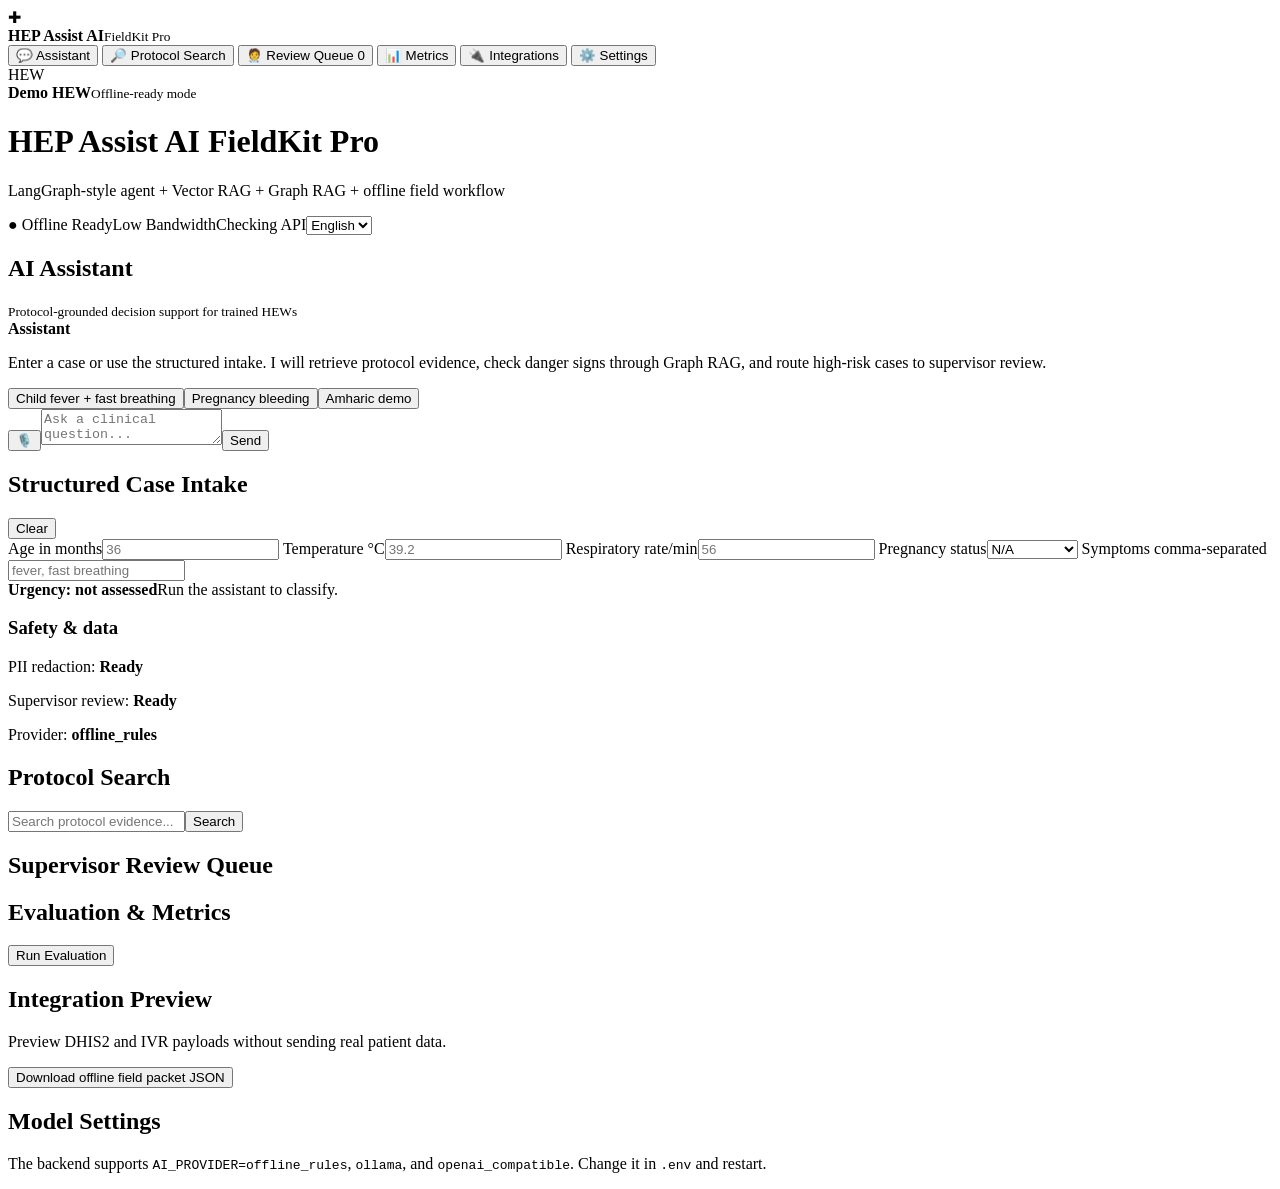
==== app/static/index.html @ ab49a622 "feat: initial HEP Assist AI FieldKit Pro prototype" ====
<!doctype html>
<html lang="en">
<head>
  <meta charset="utf-8" />
  <meta name="viewport" content="width=device-width, initial-scale=1" />
  <title>HEP Assist AI FieldKit Pro</title>
  <link rel="stylesheet" href="/static/styles.css" />
</head>
<body>
  <div class="app-shell">
    <aside class="sidebar">
      <div class="brand"><span class="logo">✚</span><div><strong>HEP Assist AI</strong><small>FieldKit Pro</small></div></div>
      <nav>
        <button class="nav active" data-tab="assistant">💬 Assistant</button>
        <button class="nav" data-tab="protocols">🔎 Protocol Search</button>
        <button class="nav" data-tab="reviews">🧑‍⚕️ Review Queue <span id="reviewBadge">0</span></button>
        <button class="nav" data-tab="metrics">📊 Metrics</button>
        <button class="nav" data-tab="integrations">🔌 Integrations</button>
        <button class="nav" data-tab="settings">⚙️ Settings</button>
      </nav>
      <div class="hew-card"><div class="avatar">HEW</div><div><strong>Demo HEW</strong><small>Offline-ready mode</small></div></div>
    </aside>
    <main>
      <header class="topbar">
        <div><h1>HEP Assist AI FieldKit Pro</h1><p>LangGraph-style agent + Vector RAG + Graph RAG + offline field workflow</p></div>
        <div class="badges"><span class="badge green">● Offline Ready</span><span class="badge blue">Low Bandwidth</span><span id="healthBadge" class="badge">Checking API</span><select id="language"><option value="en">English</option><option value="am">አማርኛ</option><option value="auto">Auto</option></select></div>
      </header>

      <section id="assistant" class="tab active-tab grid-two">
        <div class="panel chat-panel">
          <div class="panel-title"><h2>AI Assistant</h2><small>Protocol-grounded decision support for trained HEWs</small></div>
          <div id="chatLog" class="chat-log">
            <div class="msg assistant"><strong>Assistant</strong><p>Enter a case or use the structured intake. I will retrieve protocol evidence, check danger signs through Graph RAG, and route high-risk cases to supervisor review.</p></div>
          </div>
          <div class="quick-row"><button data-example="A 3 year old child has fever and fast breathing. What should the HEW do?">Child fever + fast breathing</button><button data-example="Pregnant mother has bleeding and dizziness">Pregnancy bleeding</button><button data-example="ልጅ ትኩሳት አለው እና በፍጥነት ይተነፍሳል።">Amharic demo</button></div>
          <div class="composer"><button id="micBtn" title="Browser speech input">🎙️</button><textarea id="message" placeholder="Ask a clinical question..."></textarea><button id="sendBtn">Send</button></div>
        </div>

        <div class="panel intake-panel">
          <div class="panel-title"><h2>Structured Case Intake</h2><button id="clearCase">Clear</button></div>
          <label>Age in months<input id="ageMonths" type="number" placeholder="36" /></label>
          <label>Temperature °C<input id="temperature" type="number" step="0.1" placeholder="39.2" /></label>
          <label>Respiratory rate/min<input id="respRate" type="number" placeholder="56" /></label>
          <label>Pregnancy status<select id="pregnancy"><option value="">N/A</option><option value="pregnant">Pregnant</option><option value="postpartum">Postpartum</option></select></label>
          <label>Symptoms comma-separated<input id="symptoms" placeholder="fever, fast breathing" /></label>
          <div id="urgencyCard" class="urgency routine"><strong>Urgency: not assessed</strong><span>Run the assistant to classify.</span></div>
          <div class="safety-box"><h3>Safety & data</h3><p>PII redaction: <strong id="piiState">Ready</strong></p><p>Supervisor review: <strong id="reviewState">Ready</strong></p><p>Provider: <strong id="providerState">offline_rules</strong></p></div>
        </div>
      </section>

      <section id="protocols" class="tab panel">
        <h2>Protocol Search</h2><div class="search-row"><input id="protocolQuery" placeholder="Search protocol evidence..."/><button id="protocolBtn">Search</button></div><div id="protocolResults" class="cards"></div>
      </section>

      <section id="reviews" class="tab panel"><h2>Supervisor Review Queue</h2><div id="reviewItems" class="cards"></div></section>
      <section id="metrics" class="tab panel"><h2>Evaluation & Metrics</h2><button id="evalBtn">Run Evaluation</button><pre id="metricsOut"></pre></section>
      <section id="integrations" class="tab panel"><h2>Integration Preview</h2><p>Preview DHIS2 and IVR payloads without sending real patient data.</p><button id="packetBtn">Download offline field packet JSON</button><pre id="integrationOut"></pre></section>
      <section id="settings" class="tab panel"><h2>Model Settings</h2><p>The backend supports <code>AI_PROVIDER=offline_rules</code>, <code>ollama</code>, and <code>openai_compatible</code>. Change it in <code>.env</code> and restart.</p><pre id="healthOut"></pre></section>
    </main>
  </div>
  <script src="/static/app.js"></script>
</body>
</html>
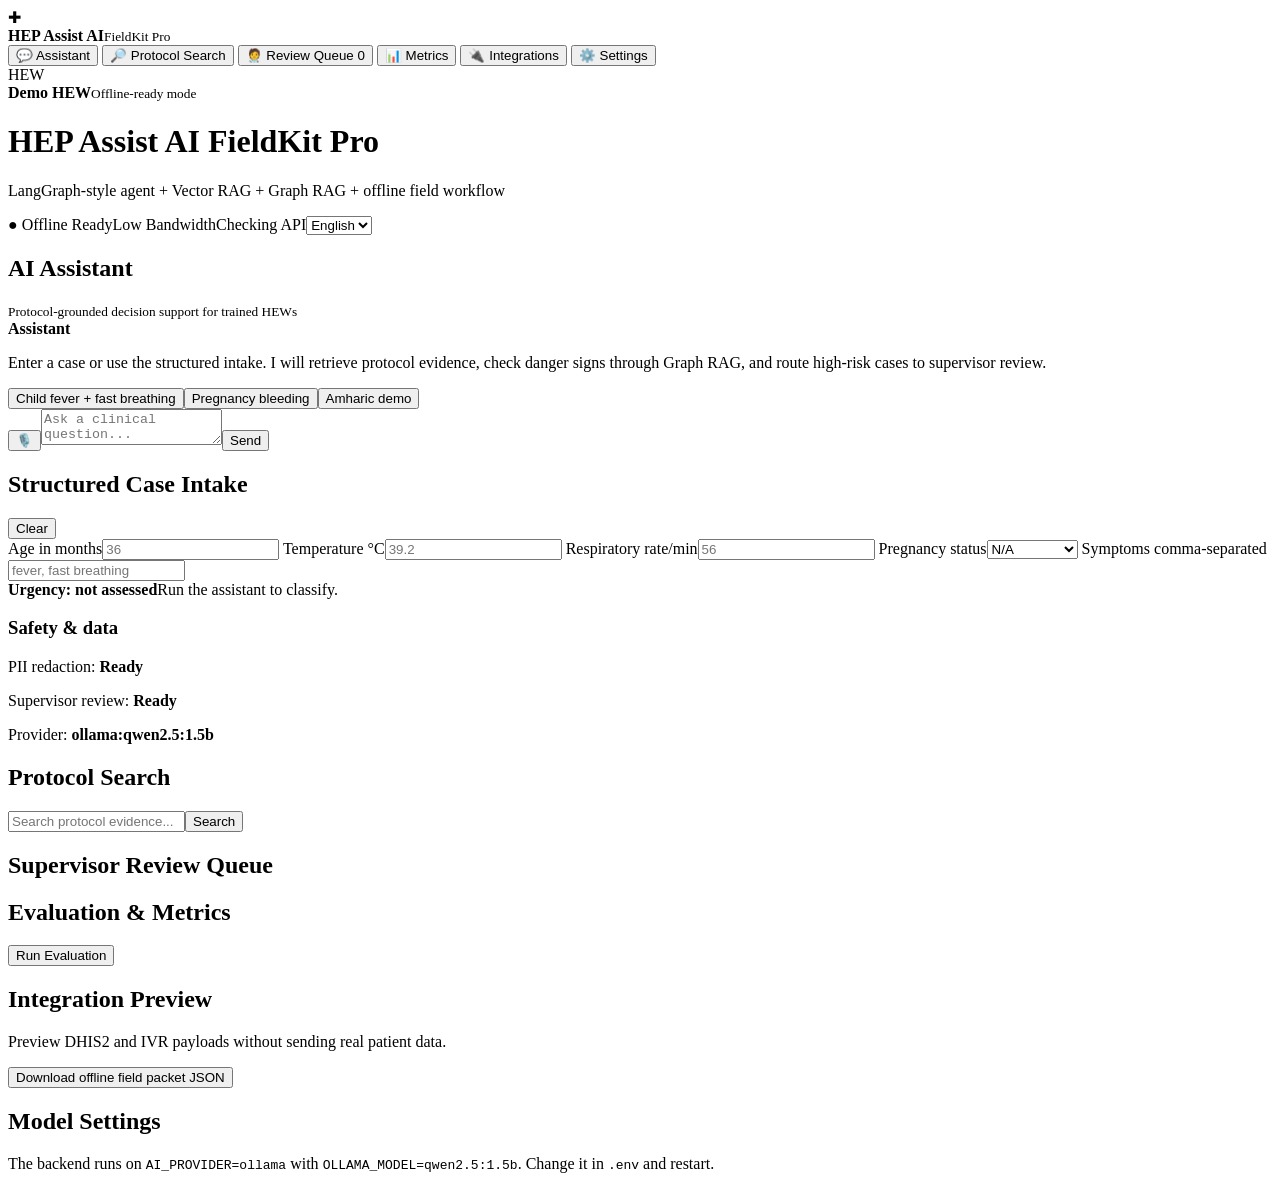
==== commit 7d56058c: "chore: default HEP Assist to Ollama qwen2.5 1.5b" ====
--- a/app/static/index.html
+++ b/app/static/index.html
@@ -44,7 +44,7 @@
           <label>Pregnancy status<select id="pregnancy"><option value="">N/A</option><option value="pregnant">Pregnant</option><option value="postpartum">Postpartum</option></select></label>
           <label>Symptoms comma-separated<input id="symptoms" placeholder="fever, fast breathing" /></label>
           <div id="urgencyCard" class="urgency routine"><strong>Urgency: not assessed</strong><span>Run the assistant to classify.</span></div>
-          <div class="safety-box"><h3>Safety & data</h3><p>PII redaction: <strong id="piiState">Ready</strong></p><p>Supervisor review: <strong id="reviewState">Ready</strong></p><p>Provider: <strong id="providerState">offline_rules</strong></p></div>
+          <div class="safety-box"><h3>Safety & data</h3><p>PII redaction: <strong id="piiState">Ready</strong></p><p>Supervisor review: <strong id="reviewState">Ready</strong></p><p>Provider: <strong id="providerState">ollama:qwen2.5:1.5b</strong></p></div>
         </div>
       </section>
 
@@ -55,7 +55,7 @@
       <section id="reviews" class="tab panel"><h2>Supervisor Review Queue</h2><div id="reviewItems" class="cards"></div></section>
       <section id="metrics" class="tab panel"><h2>Evaluation & Metrics</h2><button id="evalBtn">Run Evaluation</button><pre id="metricsOut"></pre></section>
       <section id="integrations" class="tab panel"><h2>Integration Preview</h2><p>Preview DHIS2 and IVR payloads without sending real patient data.</p><button id="packetBtn">Download offline field packet JSON</button><pre id="integrationOut"></pre></section>
-      <section id="settings" class="tab panel"><h2>Model Settings</h2><p>The backend supports <code>AI_PROVIDER=offline_rules</code>, <code>ollama</code>, and <code>openai_compatible</code>. Change it in <code>.env</code> and restart.</p><pre id="healthOut"></pre></section>
+      <section id="settings" class="tab panel"><h2>Model Settings</h2><p>The backend runs on <code>AI_PROVIDER=ollama</code> with <code>OLLAMA_MODEL=qwen2.5:1.5b</code>. Change it in <code>.env</code> and restart.</p><pre id="healthOut"></pre></section>
     </main>
   </div>
   <script src="/static/app.js"></script>
